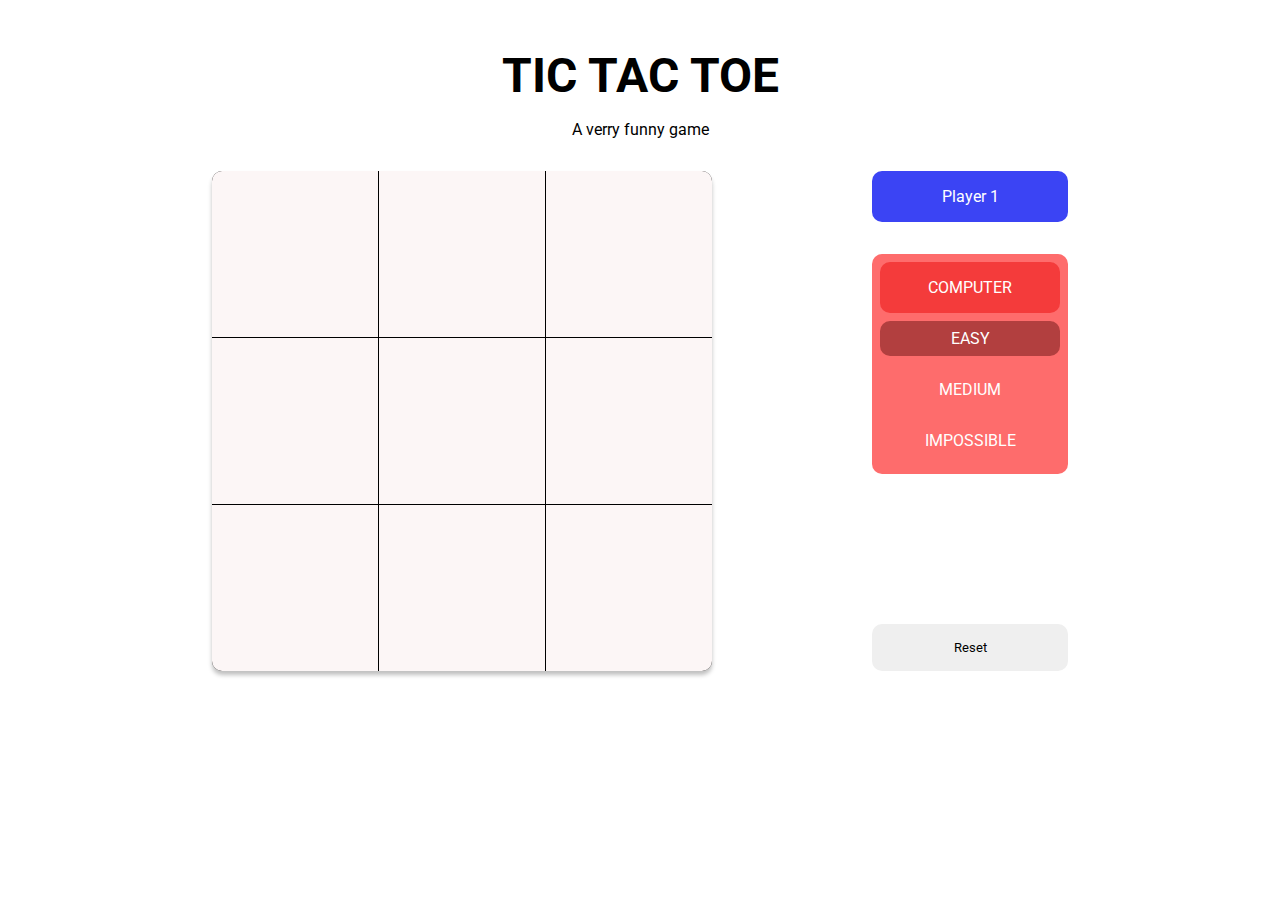
==== index.html @ 5f1e4e05 "Added the original files into main branch" ====
<!DOCTYPE html>
<html lang="en">

<head>
    <meta charset="UTF-8">
    <meta name="viewport" content="width=device-width, initial-scale=1.0">
    <title>Tic Tac Toe</title>
    <link rel="stylesheet" href="style.css">
</head>

<body>
    <header>
        <h1>TIC TAC TOE</h1>
        <p>A verry funny game</p>
    </header>
    <main id="main">
        <div id="boardDisplay"></div>
        <div class="gameConfig">
            <div class="players">
                <div class="player">Player 1</div>
                <div class="player2Wrapper">
                    <div class="player red" id="player2">COMPUTER</div>
                    <div class="botLevels active">
                        <div class="level active" data-level="4">Easy</div>
                        <div class="level" data-level="10">Medium</div>
                        <div class="level" data-level="Infinity">Impossible</div>
                    </div>
                </div>
            </div>
            <button class="resetButton">Reset</button>

        </div>
        <div class="endGame ">
            <div class="filler"></div>
            <p class="endGameText">Player two wins</p>
            <button class="resetButton">Reset</button>
        </div>

    </main>
</body>
<script src="/scriptV3.js"></script>

</html>
---- style.css ----
@import url('https://fonts.googleapis.com/css2?family=Roboto:ital,wght@0,100;0,300;0,400;0,500;0,700;0,900;1,100;1,300;1,400;1,500;1,700;1,900&family=Tiny5&display=swap');

:root {
    --color-board: #FCF6F6;
    --color-player-one: #3B44F4;
    --color-player-two: #F43B3B;
    --color-difficulty: #FE6C6C;
    --color-difficulty-selected: #B23F3F;

    --border-radius: 10px;
}

html {
    font-size: 16px;
}

* {
    margin: 0;
    padding: 0;
    font-family: 'Roboto', sans-serif;
}

h1 {
    font-size: 2.972rem;
    padding: 1rem 0;
}

header {
    display: flex;
    margin: 2rem 0;
    align-items: center;
    flex-direction: column;
    justify-content: center;
}

main {
    display: flex;
    justify-content: center;
}


#boardDisplay {
    display: grid;
    grid-template-columns: repeat(3, 1fr);
    grid-template-rows: repeat(3, 1fr);
    width: 500px;
    gap: 1px;
    height: 500px;
    margin-right: 10rem;
    ;
    border-radius: var(--border-radius);
    background-color: black;
    box-shadow: 0px 4px 4px 0px rgba(0, 0, 0, 0.25);
    overflow: hidden;

}

.cell {
    width: 100%;
    height: 100%;
    display: flex;
    align-items: center;
    justify-content: center;
    text-align: center;
    font-size: 3rem;
    background-color: var(--color-board);
    transition: all ease 0.3s;
}



.gameConfig {
    height: 500px;
    display: flex;
    flex-direction: column;
    justify-content: space-between;
}

.players {
    display: flex;
    flex-direction: column;
    gap: 2rem;

}

.player {
    padding: 1rem 3rem;
    background-color: var(--color-player-one);
    color: white;
    border-radius: var(--border-radius);
    margin: 0;
    text-align: center;
}

.red {
    background-color: var(--color-player-two);
}

.player2Wrapper {
    padding: 0.5rem;
    border-radius: var(--border-radius);
    background-color: var(--color-difficulty);
}

.botLevels {
    display: none;
}

.botLevels.active {
    display: flex;
    flex-direction: column;

}

.level {
    text-align: center;
    color: white;
    text-transform: uppercase;
    margin: 0.5rem 0;
    padding: 0.5rem;
    transition: all ease 0.1ms;
}

.level.active {
    background-color: var(--color-difficulty-selected);
    border-radius: var(--border-radius);
}

.level:hover {
    background-color: var(--color-difficulty-selected);
    transition: all ease 0.2s;
    border-radius: var(--border-radius);
    cursor: pointer;
}

button {
    padding: 1rem 1.5rem;
    border: none;
    border-radius: var(--border-radius);
}

.endGame {
    position: absolute;
    top: 50%;
    left: 50%;
    transform: translate(-50%, -50%);
    height: 300px;
    width: 500px;
    background-color: white;
    border-radius: 20px;
    padding: 10px;
    display: none;
    flex-direction: column;
    align-items: center;
    justify-content: space-between;
    box-shadow: 0px 4px 4px 0px rgba(0, 0, 0, 0.25);
    font-size: 1.5rem;

}

.endGame.active {
    display: flex;
}


.endGame button {
    justify-self: end;
    width: 100%;
}
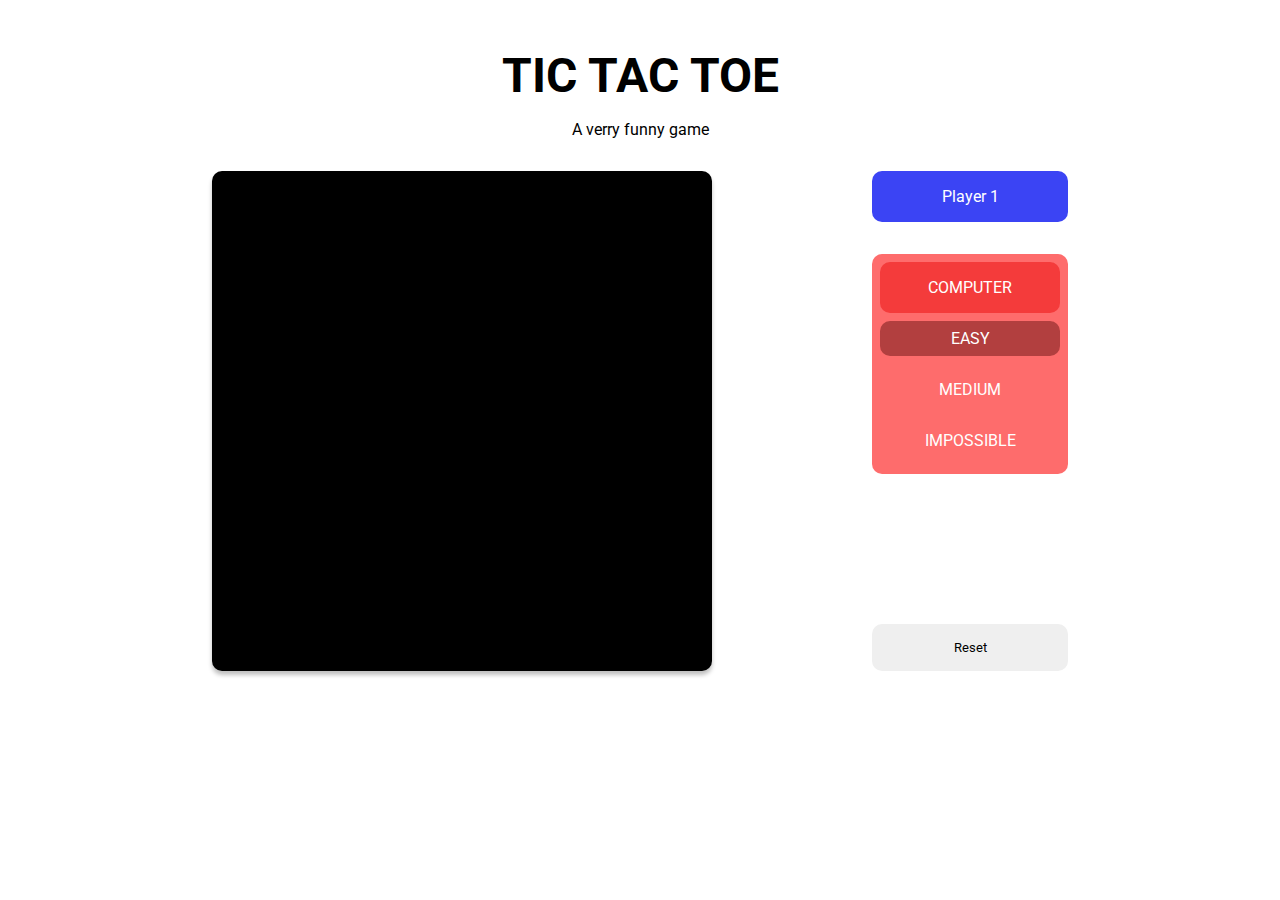
==== commit 3eeb5132: "changed script" ====
--- a/index.html
+++ b/index.html
@@ -38,6 +38,6 @@
 
     </main>
 </body>
-<script src="/scriptV3.js"></script>
+<script src="/scriptV2.js"></script>
 
 </html>